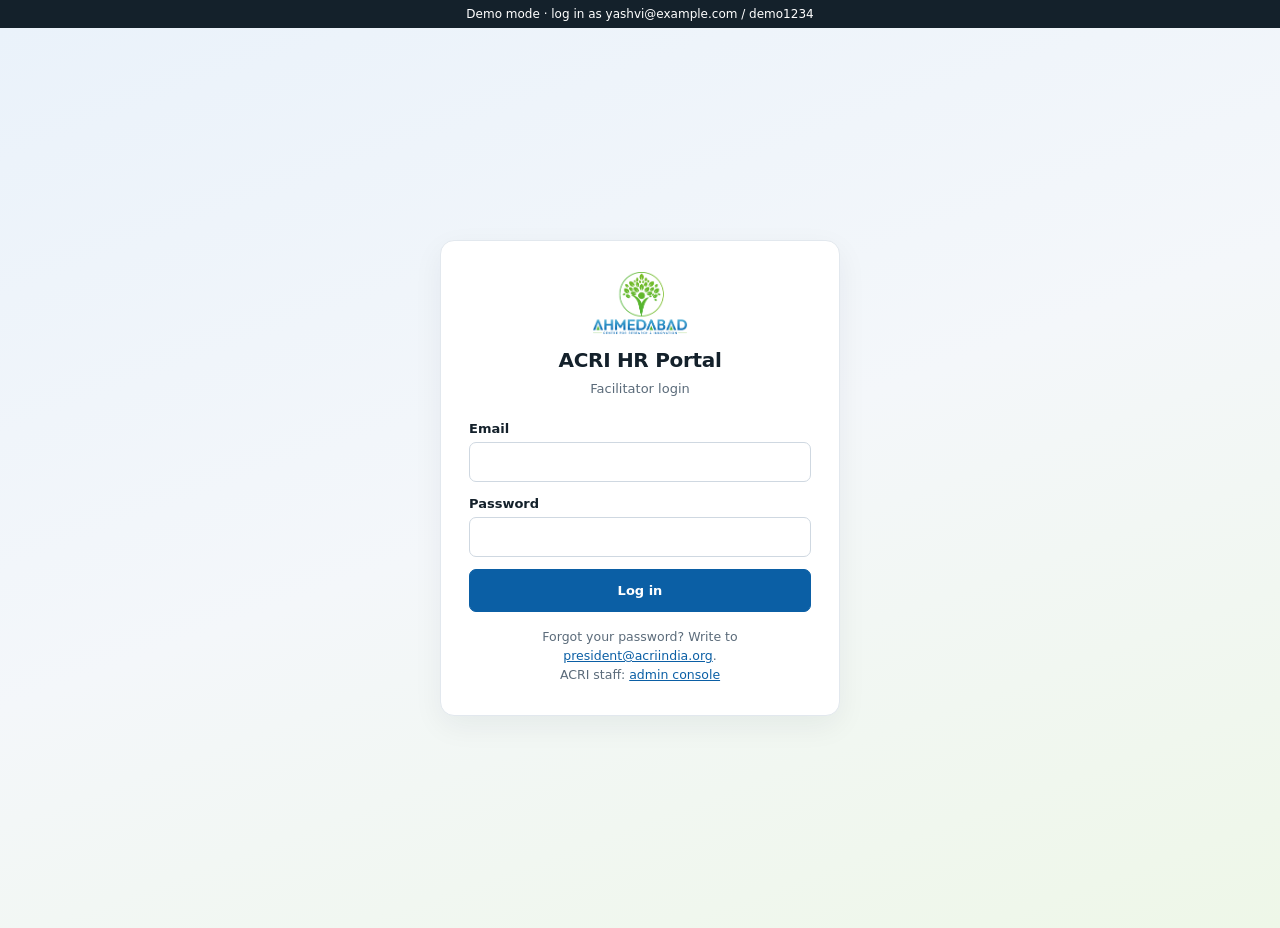
==== public/index.html @ c92011c5 "Add files via upload" ====
<!DOCTYPE html>
<html lang="en">
<head>
<meta charset="utf-8">
<meta name="viewport" content="width=device-width, initial-scale=1">
<title>ACRI HR Portal · Facilitators</title>
<link rel="icon" href="assets/acri.png">
<link rel="stylesheet" href="assets/style.css">
</head>
<body>
<div id="app"></div>

<script src="config.js"></script>
<script src="assets/core.js"></script>
<script src="assets/app.js"></script>
<script>
(function () {
  var H = window.HR, esc = H.esc, app = document.getElementById('app');
  var KEY = 'acri_hr_fac';
  var state = { token: sessionStorage.getItem(KEY), data: null };

  function api(action, body) {
    return H.call(Object.assign({ action: action, token: state.token }, body || {})).then(function (r) {
      if (!r.ok && /log in|expired/i.test(r.error || '')) { logout(); }
      if (r.ok && r.data) { state.data = r.data; render(); }
      return r;
    });
  }
  function logout() { if (state.token) H.call({ action: 'logout', token: state.token }); sessionStorage.removeItem(KEY); state = { token: null, data: null }; renderLogin(); }

  function renderLogin(err) {
    app.innerHTML = (H.DEMO ? '<div class="demo-flag">Demo mode · log in as yashvi@example.com / demo1234</div>' : '') +
      '<div class="login"><div class="box"><img src="assets/acri.png" alt="ACRI">' +
      '<h1>ACRI HR Portal</h1><p class="lead">Facilitator login</p>' + (err ? '<div class="note err">' + esc(err) + '</div>' : '') +
      '<form id="lf"><label class="f">Email<input class="i" name="email" type="email" required autocomplete="username"></label>' +
      '<label class="f">Password<input class="i" name="password" type="password" required autocomplete="current-password"></label>' +
      '<button class="btn" type="submit">Log in</button></form>' +
      '<p class="small muted" style="text-align:center;margin:16px 0 0">Forgot your password? Write to <a href="mailto:president@acriindia.org">president@acriindia.org</a>.<br>ACRI staff: <a href="admin/">admin console</a></p></div></div>';
    document.getElementById('lf').onsubmit = function (e) {
      e.preventDefault(); var f = e.target, btn = f.querySelector('button'); btn.disabled = true; btn.textContent = 'Logging in…';
      H.call({ action: 'login', email: f.email.value, password: f.password.value }).then(function (r) {
        if (!r.ok) return renderLogin(r.error);
        state.token = r.token; state.data = r.data; sessionStorage.setItem(KEY, r.token); render();
      });
    };
  }

  function rateText(p) {
    if (p.session_net == null) return 'Rate to be finalised by ACRI';
    return H.money(p.session_net) + ' per session attended';
  }

  function render() {
    var d = state.data, me = d.me, t = d.totals;
    var today = new Date().toISOString().slice(0, 10);
    var progs = d.programmes.map(function (p) {
      var fund = p.fund && p.fund.tracked ? '<div class="small muted" style="margin-top:8px">ACRI Abhivyakti Fund: received ' + H.money(p.fund.received) + ' · ACRI deductions ' + H.money(p.fund.deducted) + ' · facilitator pool ' + H.money(p.fund.pool) +
        (p.fund.byHead.length ? '<br>Deductions: ' + p.fund.byHead.map(function (h) { return esc(h.head) + ' ' + H.money(h.amount); }).join(' · ') : '') + '</div>' : '';
      return '<div style="padding:12px 18px;border-bottom:1px solid var(--line)"><b>' + esc(p.name) + '</b> <span class="muted">· ' + esc(p.school) + '</span><div class="small">' + esc(rateText(p)) + '</div>' + fund + '</div>';
    }).join('');

    var rows = d.sessions.map(function (s) {
      var a = s.attendance, p = s.payment, act = '';
      var canClaim = s.status !== 'cancelled' && s.date <= today && (!a || a.status === 'rejected');
      if (canClaim) act = '<button class="btn sm" data-claim="' + s.id + '">Submit attendance</button>';
      var note = (a && a.remarks ? '<div class="small muted">' + esc(a.remarks) + '</div>' : '') + (p && p.reason && p.status !== 'not_payable' ? '<div class="small muted">' + esc(p.reason) + '</div>' : '');
      return '<tr><td><b>' + esc(s.number) + '</b>' + (s.extra ? ' <span class="pill blue">Extra</span>' : '') + '</td><td>' + H.date(s.date) + '<div class="small muted">' + esc(s.group || '') + ' · ' + esc(s.mode) + (s.status === 'cancelled' ? ' · cancelled' : '') + '</div></td>' +
        '<td>' + (a ? H.pill(H.ATT, a.status) : (s.date > today ? '<span class="pill">Upcoming</span>' : '<span class="pill">Not recorded</span>')) + '</td>' +
        '<td class="num">' + (p && p.status !== 'not_payable' ? H.money(p.net) : '—') + '</td><td>' + (p ? H.pill(H.PAY, p.status) : '') + (p && p.paid_ref ? '<div class="small muted">Ref ' + esc(p.paid_ref) + '</div>' : '') + note + '</td><td>' + act + '</td></tr>';
    }).join('');

    var qs = d.queries.length ? d.queries.map(function (q) {
      return '<div class="query"><b>' + esc(q.subject) + '</b> ' + (q.status === 'open' ? '<span class="pill amber">Open</span>' : '<span class="pill green">' + (q.status === 'closed' ? 'Closed' : 'Answered') + '</span>') +
        '<div class="small muted">' + esc(q.created_at.slice(0, 10)) + '</div><div>' + esc(q.message) + '</div>' + (q.response ? '<div class="r"><b>ACRI:</b> ' + esc(q.response) + '</div>' : '') + '</div>';
    }).join('') : '<div class="empty">No queries yet.</div>';

    app.innerHTML = (H.DEMO ? '<div class="demo-flag">Demo mode · changes are not saved</div>' : '') +
      '<div class="topbar"><div class="in"><img src="assets/acri.png" alt="ACRI"><div class="t">ACRI HR Portal<small>Facilitator</small></div><div class="sp"></div>' +
      '<div class="who"><b>' + esc(me.name) + '</b>' + esc(me.email) + '</div><button class="btn ghost sm" id="pw">Change password</button><button class="btn ghost sm" id="lo">Log out</button></div><div class="stripe"></div></div>' +
      '<div class="wrap"><h1>Hello, ' + esc(me.name.split(' ')[0]) + '</h1><p class="lead">Your sessions, attendance and payments' + (me.appointment_ref ? ' · Appointment ' + esc(me.appointment_ref) : '') + '</p>' +
      (me.must_change ? '<div class="note warn">Please set your own password before continuing. <button class="btn sm" id="pw2">Set password</button></div>' : '') +
      '<div class="stats"><div class="stat"><div class="k">Sessions attended</div><div class="v">' + t.present + '</div><div class="s">' + t.absent + ' absent' + (t.proBono ? ' · ' + t.proBono + ' pro bono' : '') + '</div></div>' +
      '<div class="stat hl"><div class="k">Paid to you</div><div class="v">' + H.money(t.paid) + '</div></div>' +
      '<div class="stat"><div class="k">Approved, to be paid</div><div class="v">' + H.money(t.approved) + '</div></div>' +
      '<div class="stat"><div class="k">Pending</div><div class="v">' + H.money(t.pending) + '</div><div class="s">Awaiting approval or funds</div></div></div>' +
      '<div class="card"><div class="hd"><h2>Your programmes</h2></div><div class="bd flush">' + (progs || '<div class="empty">No programmes assigned.</div>') + '</div></div>' +
      '<div class="card"><div class="hd"><h2>Sessions and payments</h2><div class="sp"></div><span class="small muted">You are paid only for verified sessions you attend</span></div><div class="bd flush scroll"><table class="t"><thead><tr><th>Session</th><th>Date</th><th>Attendance</th><th class="num">Amount</th><th>Payment</th><th></th></tr></thead><tbody>' +
      (rows || '<tr><td colspan="6" class="empty">No sessions yet.</td></tr>') + '</tbody></table></div></div>' +
      '<div class="card"><div class="hd"><h2>Queries</h2><div class="sp"></div><button class="btn sm" id="q">Ask ACRI</button></div><div class="bd flush">' + qs + '</div></div>' +
      '<p class="small muted" style="text-align:center">Ahmedabad Centre for Research and Innovation · hr.acriindia.org.in</p></div>';

    document.getElementById('lo').onclick = logout;
    [document.getElementById('pw'), document.getElementById('pw2')].forEach(function (b) { if (b) b.onclick = changePw; });
    document.getElementById('q').onclick = function () {
      H.form('Ask ACRI', [{ name: 'subject', label: 'Subject', required: true }, { name: 'message', label: 'Your question', type: 'textarea', required: true }], 'Send',
        function (v) { return api('raiseQuery', v).then(function (r) { if (r.ok) H.toast('Query sent. You will get an email when ACRI responds.'); return r; }); });
    };
    app.querySelectorAll('[data-claim]').forEach(function (b) {
      b.onclick = function () {
        var s = d.sessions.filter(function (x) { return x.id === b.dataset.claim; })[0];
        H.form('Submit attendance · Session ' + s.number + ' (' + H.date(s.date) + ')', [{ name: 'note', label: 'Note for ACRI (optional)', type: 'textarea', help: 'For example, which group you took. ACRI verifies this against its records; any discrepancy means no payment for the session.' }], 'Submit',
          function (v) { return api('claimAttendance', { session_id: s.id, note: v.note }).then(function (r) { if (r.ok) H.toast('Submitted for verification.'); return r; }); });
      };
    });
  }

  function changePw() {
    H.form('Change password', [{ name: 'current', label: 'Current password', type: 'password', required: true }, { name: 'next', label: 'New password', type: 'password', help: 'At least 8 characters', required: true }, { name: 'again', label: 'Repeat new password', type: 'password', required: true }], 'Change',
      function (v) { if (v.next !== v.again) return { ok: false, error: 'The new passwords do not match.' }; return api('changePassword', v).then(function (r) { if (r.ok) H.toast('Password changed.'); return r; }); });
  }

  if (state.token) api('dashboard').then(function (r) { if (!r.ok) renderLogin(); }); else renderLogin();
})();
</script>
</body>
</html>
---- public/assets/style.css ----
:root {
  --blue: #0b5fa5; --blue-d: #084a81; --blue-l: #e8f1f9; --green: #5aa52f; --green-l: #e9f6e1;
  --ink: #14212b; --muted: #5b6b7a; --line: #e2e8ee; --bg: #f4f7fa; --card: #ffffff;
  --red: #c62f24; --red-l: #fdecea; --amber: #b67700; --amber-l: #fff4da; --grey-l: #eef1f4;
  --r: 10px;
}
* { box-sizing: border-box; }
html, body { margin: 0; }
body { font-family: Inter, "Segoe UI", system-ui, -apple-system, Arial, sans-serif; color: var(--ink); background: var(--bg); font-size: 14px; line-height: 1.5; }
a { color: var(--blue); }
button, input, select, textarea { font: inherit; }

/* top bar */
.topbar { background: #fff; border-bottom: 1px solid var(--line); position: sticky; top: 0; z-index: 5; }
.topbar .in { max-width: 1120px; margin: 0 auto; padding: 10px 20px; display: flex; align-items: center; gap: 14px; }
.topbar img { height: 40px; }
.topbar .t { font-weight: 700; font-size: 15px; line-height: 1.2; }
.topbar .t small { display: block; font-weight: 500; color: var(--muted); font-size: 12px; }
.topbar .sp { flex: 1; }
.topbar .who { font-size: 13px; color: var(--muted); text-align: right; line-height: 1.3; }
.topbar .who b { color: var(--ink); display: block; }
.stripe { height: 4px; background: linear-gradient(90deg, var(--blue), #2b8fd0 60%, var(--green)); }

.wrap { max-width: 1120px; margin: 0 auto; padding: 24px 20px 60px; }
h1 { font-size: 24px; margin: 0 0 4px; letter-spacing: -0.3px; }
h2 { font-size: 16px; margin: 0; }
.lead { color: var(--muted); margin: 0 0 20px; }

/* cards */
.card { background: var(--card); border: 1px solid var(--line); border-radius: var(--r); margin-bottom: 18px; }
.card > .hd { display: flex; align-items: center; gap: 10px; padding: 14px 18px; border-bottom: 1px solid var(--line); }
.card > .hd .sp { flex: 1; }
.card > .bd { padding: 16px 18px; }
.card > .bd.flush { padding: 0; }
.muted { color: var(--muted); }
.small { font-size: 12.5px; }

.stats { display: grid; grid-template-columns: repeat(4, 1fr); gap: 14px; margin-bottom: 18px; }
.stat { background: #fff; border: 1px solid var(--line); border-radius: var(--r); padding: 14px 16px; }
.stat .k { font-size: 11.5px; text-transform: uppercase; letter-spacing: .8px; color: var(--muted); font-weight: 600; }
.stat .v { font-size: 24px; font-weight: 700; margin-top: 2px; }
.stat .s { font-size: 12px; color: var(--muted); }
.stat.hl { border-color: var(--blue); background: var(--blue-l); }

/* tables */
table.t { width: 100%; border-collapse: collapse; font-size: 13.5px; }
table.t th { text-align: left; font-size: 11.5px; text-transform: uppercase; letter-spacing: .7px; color: var(--muted); font-weight: 600; padding: 10px 14px; border-bottom: 1px solid var(--line); background: #fafbfc; white-space: nowrap; }
table.t td { padding: 10px 14px; border-bottom: 1px solid var(--line); vertical-align: middle; }
table.t tr:last-child td { border-bottom: 0; }
table.t td.num, table.t th.num { text-align: right; font-variant-numeric: tabular-nums; }
.scroll { overflow-x: auto; }
.empty { padding: 22px 18px; color: var(--muted); text-align: center; }

/* pills */
.pill { display: inline-block; padding: 2px 9px; border-radius: 99px; font-size: 12px; font-weight: 600; white-space: nowrap; background: var(--grey-l); color: var(--muted); }
.pill.green { background: var(--green-l); color: #2f7d16; }
.pill.red { background: var(--red-l); color: var(--red); }
.pill.amber { background: var(--amber-l); color: var(--amber); }
.pill.blue { background: var(--blue-l); color: var(--blue); }
.pill.dark { background: var(--ink); color: #fff; }

/* buttons & forms */
.btn { border: 1px solid var(--blue); background: var(--blue); color: #fff; padding: 8px 14px; border-radius: 7px; cursor: pointer; font-weight: 600; font-size: 13px; }
.btn:hover { background: var(--blue-d); }
.btn.ghost { background: #fff; color: var(--blue); }
.btn.ghost:hover { background: var(--blue-l); }
.btn.sm { padding: 4px 10px; font-size: 12px; }
.btn.danger { background: #fff; border-color: var(--red); color: var(--red); }
.btn.ok { background: var(--green); border-color: var(--green); }
.btn:disabled { opacity: .55; cursor: default; }
.row-actions { display: flex; gap: 6px; flex-wrap: wrap; }
label.f { display: block; margin-bottom: 12px; font-size: 13px; font-weight: 600; }
label.f span.h { display: block; font-weight: 400; color: var(--muted); font-size: 12px; }
input.i, select.i, textarea.i { width: 100%; margin-top: 4px; padding: 9px 11px; border: 1px solid #cfd8e1; border-radius: 7px; background: #fff; font-weight: 400; }
input.i:focus, select.i:focus, textarea.i:focus { outline: 2px solid rgba(11,95,165,.25); border-color: var(--blue); }
textarea.i { min-height: 90px; resize: vertical; }
.grid2 { display: grid; grid-template-columns: 1fr 1fr; gap: 0 14px; }

/* tabs */
.tabs { display: flex; gap: 4px; border-bottom: 1px solid var(--line); margin-bottom: 18px; overflow-x: auto; }
.tabs button { border: 0; background: none; padding: 10px 14px; cursor: pointer; color: var(--muted); font-weight: 600; border-bottom: 2px solid transparent; white-space: nowrap; }
.tabs button.on { color: var(--blue); border-bottom-color: var(--blue); }
.tabs .badge { background: var(--red); color: #fff; border-radius: 99px; padding: 0 6px; font-size: 11px; margin-left: 4px; }

/* login */
.login { min-height: 100vh; display: grid; place-items: center; padding: 20px; background: linear-gradient(160deg, #eaf2fa, #f4f7fa 50%, #eef7e8); }
.login .box { width: 100%; max-width: 400px; background: #fff; border: 1px solid var(--line); border-radius: 14px; padding: 30px 28px; box-shadow: 0 10px 30px rgba(20,33,43,.06); }
.login img { height: 64px; display: block; margin: 0 auto 10px; }
.login h1 { text-align: center; font-size: 20px; }
.login p.lead { text-align: center; font-size: 13px; }
.login .btn { width: 100%; padding: 11px; }

/* notices */
.note { padding: 10px 14px; border-radius: 8px; font-size: 13px; margin-bottom: 14px; }
.note.err { background: var(--red-l); color: var(--red); }
.note.info { background: var(--blue-l); color: var(--blue-d); }
.note.warn { background: var(--amber-l); color: #7a5000; }
.demo-flag { background: var(--ink); color: #fff; text-align: center; font-size: 12px; padding: 5px; }

/* modal */
.modal-bg { position: fixed; inset: 0; background: rgba(20,33,43,.45); display: grid; place-items: center; z-index: 20; padding: 16px; }
.modal { background: #fff; border-radius: 12px; width: 100%; max-width: 480px; max-height: 90vh; overflow: auto; }
.modal .hd { padding: 16px 20px; border-bottom: 1px solid var(--line); font-weight: 700; font-size: 16px; }
.modal .bd { padding: 18px 20px 6px; }
.modal .ft { padding: 12px 20px 18px; display: flex; gap: 8px; justify-content: flex-end; }

.toast { position: fixed; bottom: 20px; left: 50%; transform: translateX(-50%); background: var(--ink); color: #fff; padding: 10px 16px; border-radius: 8px; font-size: 13px; z-index: 30; }
.query { border-bottom: 1px solid var(--line); padding: 12px 18px; }
.query:last-child { border-bottom: 0; }
.query .r { background: var(--blue-l); border-radius: 8px; padding: 8px 12px; margin-top: 8px; font-size: 13px; }

@media (max-width: 760px) {
  .stats { grid-template-columns: 1fr 1fr; }
  .grid2 { grid-template-columns: 1fr; }
  .topbar .who { display: none; }
}
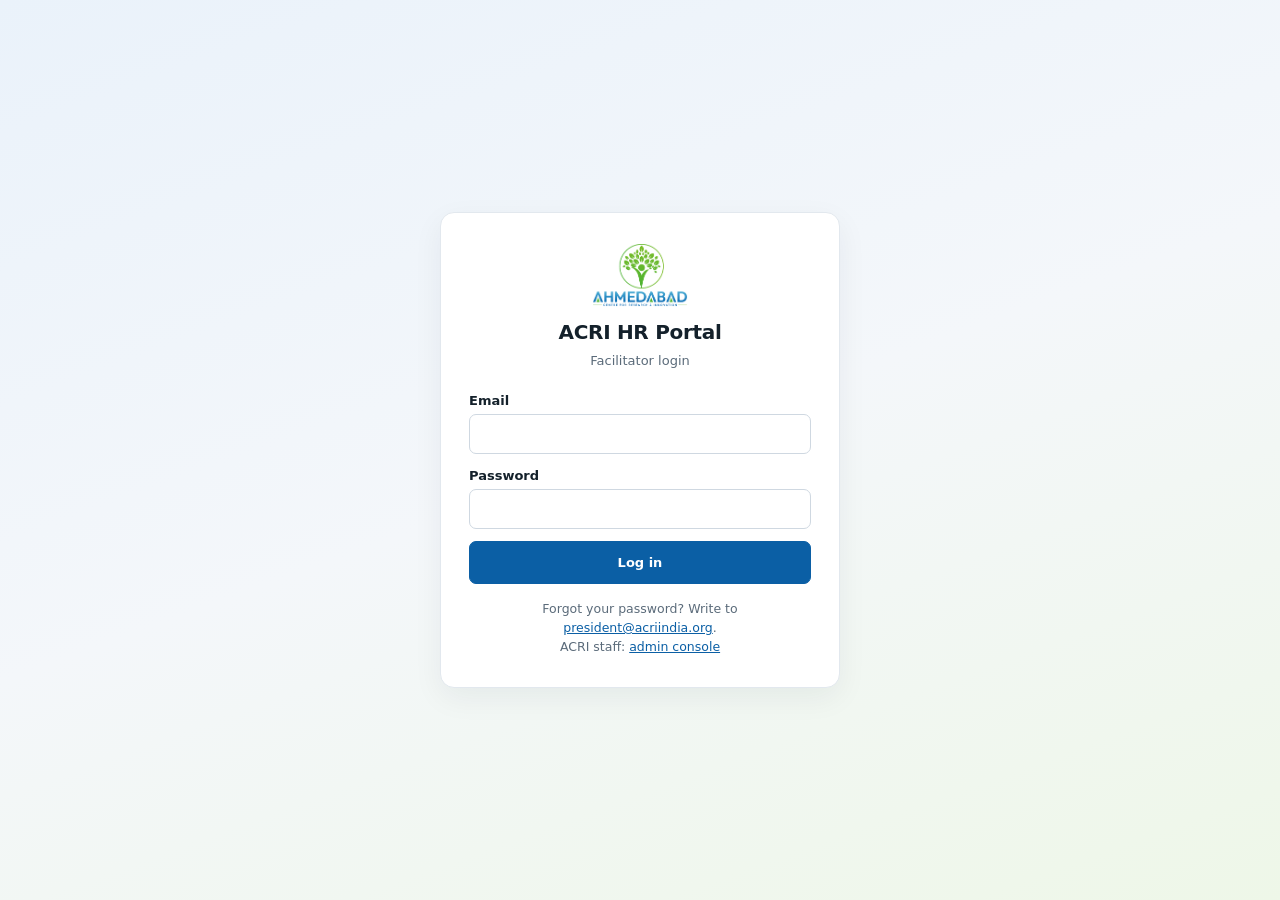
==== commit de7378a4: "Add files via upload" ====
--- a/public/index.html
+++ b/public/index.html
@@ -11,7 +11,6 @@
 <div id="app"></div>
 
 <script src="config.js"></script>
-<script src="assets/core.js"></script>
 <script src="assets/app.js"></script>
 <script>
 (function () {
@@ -29,8 +28,7 @@
   function logout() { if (state.token) H.call({ action: 'logout', token: state.token }); sessionStorage.removeItem(KEY); state = { token: null, data: null }; renderLogin(); }
 
   function renderLogin(err) {
-    app.innerHTML = (H.DEMO ? '<div class="demo-flag">Demo mode · log in as yashvi@example.com / demo1234</div>' : '') +
-      '<div class="login"><div class="box"><img src="assets/acri.png" alt="ACRI">' +
+    app.innerHTML = '<div class="login"><div class="box"><img src="assets/acri.png" alt="ACRI">' +
       '<h1>ACRI HR Portal</h1><p class="lead">Facilitator login</p>' + (err ? '<div class="note err">' + esc(err) + '</div>' : '') +
       '<form id="lf"><label class="f">Email<input class="i" name="email" type="email" required autocomplete="username"></label>' +
       '<label class="f">Password<input class="i" name="password" type="password" required autocomplete="current-password"></label>' +
@@ -46,6 +44,12 @@
   }
 
   function rateText(p) {
+    if (p.pay_model === 'share') {
+      var m = p.share && p.share.mine;
+      if (!m) return 'Paid as a share of the ACRI Abhivyakti Fund';
+      return 'Your share: ' + m.share_pct + '% of the amount left after ACRI deductions · attended ' + m.attended + ' of ' + m.held + ' sessions so far' +
+        (p.share.pool > 0 ? ' · your share so far ' + H.money(m.entitlement) + (m.absence_cut ? ' (' + H.money(m.absence_cut) + ' less for ' + m.missed + ' missed)' : '') : '');
+    }
     if (p.session_net == null) return 'Rate to be finalised by ACRI';
     return H.money(p.session_net) + ' per session attended';
   }
@@ -66,7 +70,7 @@
       var note = (a && a.remarks ? '<div class="small muted">' + esc(a.remarks) + '</div>' : '') + (p && p.reason && p.status !== 'not_payable' ? '<div class="small muted">' + esc(p.reason) + '</div>' : '');
       return '<tr><td><b>' + esc(s.number) + '</b>' + (s.extra ? ' <span class="pill blue">Extra</span>' : '') + '</td><td>' + H.date(s.date) + '<div class="small muted">' + esc(s.group || '') + ' · ' + esc(s.mode) + (s.status === 'cancelled' ? ' · cancelled' : '') + '</div></td>' +
         '<td>' + (a ? H.pill(H.ATT, a.status) : (s.date > today ? '<span class="pill">Upcoming</span>' : '<span class="pill">Not recorded</span>')) + '</td>' +
-        '<td class="num">' + (p && p.status !== 'not_payable' ? H.money(p.net) : '—') + '</td><td>' + (p ? H.pill(H.PAY, p.status) : '') + (p && p.paid_ref ? '<div class="small muted">Ref ' + esc(p.paid_ref) + '</div>' : '') + note + '</td><td>' + act + '</td></tr>';
+        '<td class="num">' + (p && ['not_payable', 'eligible', 'pro_bono'].indexOf(p.status) < 0 ? H.money(p.net) : '—') + '</td><td>' + (p ? H.pill(H.PAY, p.status) : '') + (p && p.paid_ref ? '<div class="small muted">Ref ' + esc(p.paid_ref) + '</div>' : '') + note + '</td><td>' + act + '</td></tr>';
     }).join('');
 
     var qs = d.queries.length ? d.queries.map(function (q) {
@@ -74,8 +78,7 @@
         '<div class="small muted">' + esc(q.created_at.slice(0, 10)) + '</div><div>' + esc(q.message) + '</div>' + (q.response ? '<div class="r"><b>ACRI:</b> ' + esc(q.response) + '</div>' : '') + '</div>';
     }).join('') : '<div class="empty">No queries yet.</div>';
 
-    app.innerHTML = (H.DEMO ? '<div class="demo-flag">Demo mode · changes are not saved</div>' : '') +
-      '<div class="topbar"><div class="in"><img src="assets/acri.png" alt="ACRI"><div class="t">ACRI HR Portal<small>Facilitator</small></div><div class="sp"></div>' +
+    app.innerHTML = '<div class="topbar"><div class="in"><img src="assets/acri.png" alt="ACRI"><div class="t">ACRI HR Portal<small>Facilitator</small></div><div class="sp"></div>' +
       '<div class="who"><b>' + esc(me.name) + '</b>' + esc(me.email) + '</div><button class="btn ghost sm" id="pw">Change password</button><button class="btn ghost sm" id="lo">Log out</button></div><div class="stripe"></div></div>' +
       '<div class="wrap"><h1>Hello, ' + esc(me.name.split(' ')[0]) + '</h1><p class="lead">Your sessions, attendance and payments' + (me.appointment_ref ? ' · Appointment ' + esc(me.appointment_ref) : '') + '</p>' +
       (me.must_change ? '<div class="note warn">Please set your own password before continuing. <button class="btn sm" id="pw2">Set password</button></div>' : '') +
@@ -84,8 +87,11 @@
       '<div class="stat"><div class="k">Approved, to be paid</div><div class="v">' + H.money(t.approved) + '</div></div>' +
       '<div class="stat"><div class="k">Pending</div><div class="v">' + H.money(t.pending) + '</div><div class="s">Awaiting approval or funds</div></div></div>' +
       '<div class="card"><div class="hd"><h2>Your programmes</h2></div><div class="bd flush">' + (progs || '<div class="empty">No programmes assigned.</div>') + '</div></div>' +
-      '<div class="card"><div class="hd"><h2>Sessions and payments</h2><div class="sp"></div><span class="small muted">You are paid only for verified sessions you attend</span></div><div class="bd flush scroll"><table class="t"><thead><tr><th>Session</th><th>Date</th><th>Attendance</th><th class="num">Amount</th><th>Payment</th><th></th></tr></thead><tbody>' +
+      '<div class="card"><div class="hd"><h2>Sessions and payments</h2><div class="sp"></div><span class="small muted">Missed sessions reduce your share</span></div><div class="bd flush scroll"><table class="t"><thead><tr><th>Session</th><th>Date</th><th>Attendance</th><th class="num">Amount</th><th>Payment</th><th></th></tr></thead><tbody>' +
       (rows || '<tr><td colspan="6" class="empty">No sessions yet.</td></tr>') + '</tbody></table></div></div>' +
+      (d.payouts && d.payouts.length ? '<div class="card"><div class="hd"><h2>Payments from the ACRI Abhivyakti Fund</h2></div><div class="bd flush scroll"><table class="t"><thead><tr><th>Worked out on</th><th>How it was worked out</th><th class="num">Amount</th><th>Status</th></tr></thead><tbody>' +
+        d.payouts.map(function (o) { return '<tr><td>' + H.date(o.created_at.slice(0, 10)) + '</td><td class="small">' + esc(o.basis) + '<div class="muted">Share so far ' + H.money(o.entitlement) + ' − already paid ' + H.money(o.previous) + '</div></td><td class="num"><b>' + H.money(o.amount) + '</b></td><td>' + H.pill(H.PAYOUT, o.status) +
+          (o.reason ? '<div class="small muted">' + esc(o.reason) + '</div>' : '') + (o.paid_ref ? '<div class="small muted">Ref ' + esc(o.paid_ref) + ' · ' + esc(o.paid_on) + '</div>' : '') + '</td></tr>'; }).join('') + '</tbody></table></div></div>' : '') +
       '<div class="card"><div class="hd"><h2>Queries</h2><div class="sp"></div><button class="btn sm" id="q">Ask ACRI</button></div><div class="bd flush">' + qs + '</div></div>' +
       '<p class="small muted" style="text-align:center">Ahmedabad Centre for Research and Innovation · hr.acriindia.org.in</p></div>';
 
